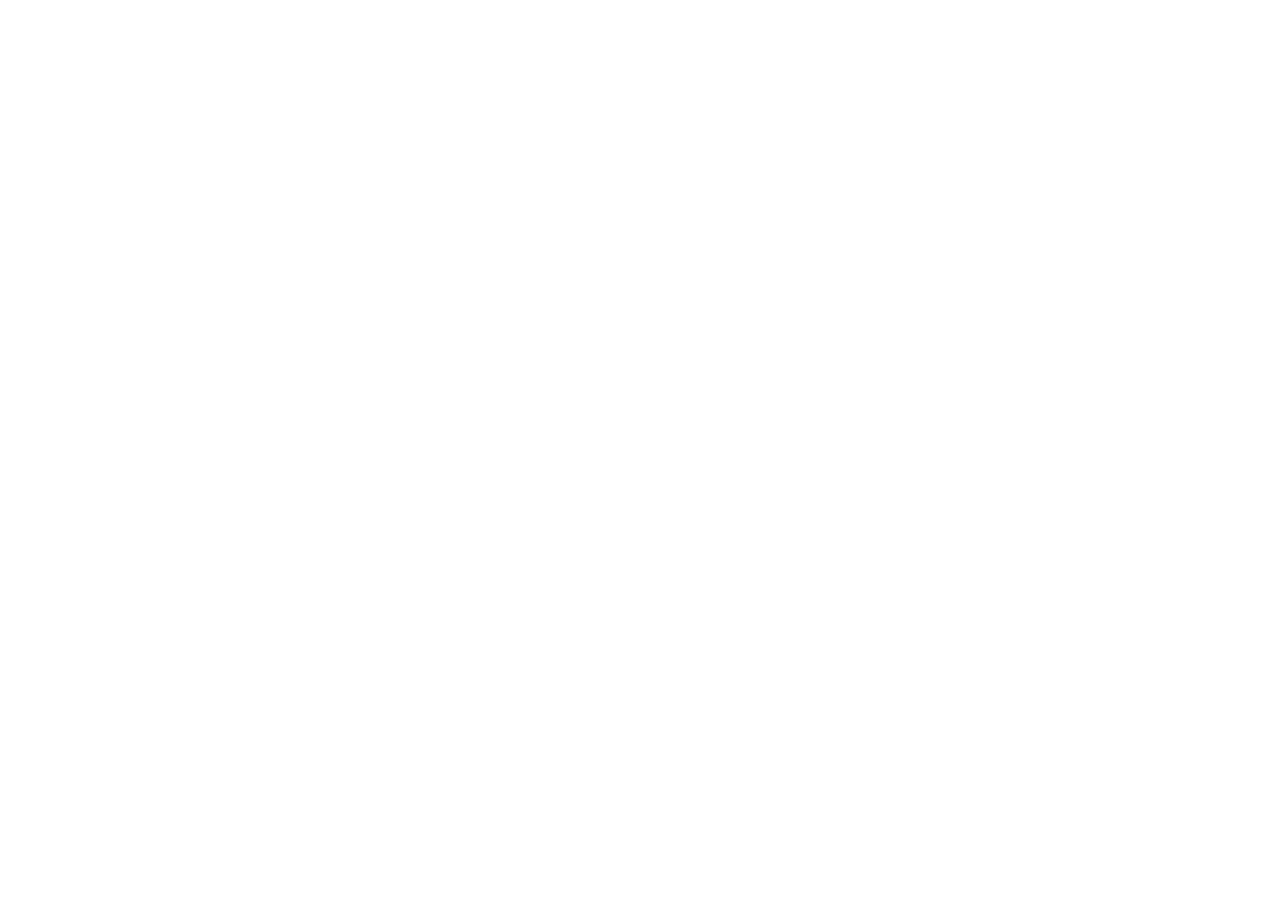
==== amazon.html @ 1cf5cb96 "Create amazon.html" ====
<!DOCTYPE html>
<html lang="en">
    <head>
        <meta charset="UTF-8">
        <meta name="viewport" content="width=device-width, initial-scale=1.0">
        <meta http-equiv="X-UA-Compatible" content="ie=edge">
        <title>Document</title>
    </head>
    <body>
        <div class="menu">
            <div class="menu_all"></div>
            <div class="menu_search"></div>
            <div class="menu_magnify"></div>
        </div>

        <div class="subhead"></div>

        <div class="maincontents">
            <div class="subcontent">
                <div class="subcontent_hi"></div>
                <div class="subcontent_recentlyviewed"></div>
                <div class="subcontent_preowned"></div>
                <div class="subcontentinfo">
                    <div class="subcontentinfo_audible"></div>
                    <div class="subcontentinfo_vitamins"></div>
                </div>
            </div>
        </div>
        

        <div class ="activecontent"></div>
            <div class="activecontent_video"></div>
            <div class="activecontent_active"></div>
            <div class="activecontent_fitbit"></div>
        
        <div class="relateditems"></div>

        <div class="newitems"></div>

        <div class="random">
            <div class="random_newtech"></div>
            <div class="random_cutehome"></div>
            <div class="random_inspo"></div>
            <div class="random_unique"></div>
        </div>

        <div class="shoppingtrends"></div>

        <div class="amazon">
            <div class="amazon_live"></div>
            <div class="lives">
                <div class="live_1"></div>
                <div class="live_2"></div>
                <div class="live_3"></div>
                <div class="live_4"></div>
                <div class="live_5"></div>
            </div>
        </div>

        <div class="littlesomething"></div>

        <div class="matte ad"></div>

        <div class="boxes">
            <div class="box_plant">
            <div class="box_pinkplant"></div>
            <div class=""
        </div>

        
 </body>

</html>
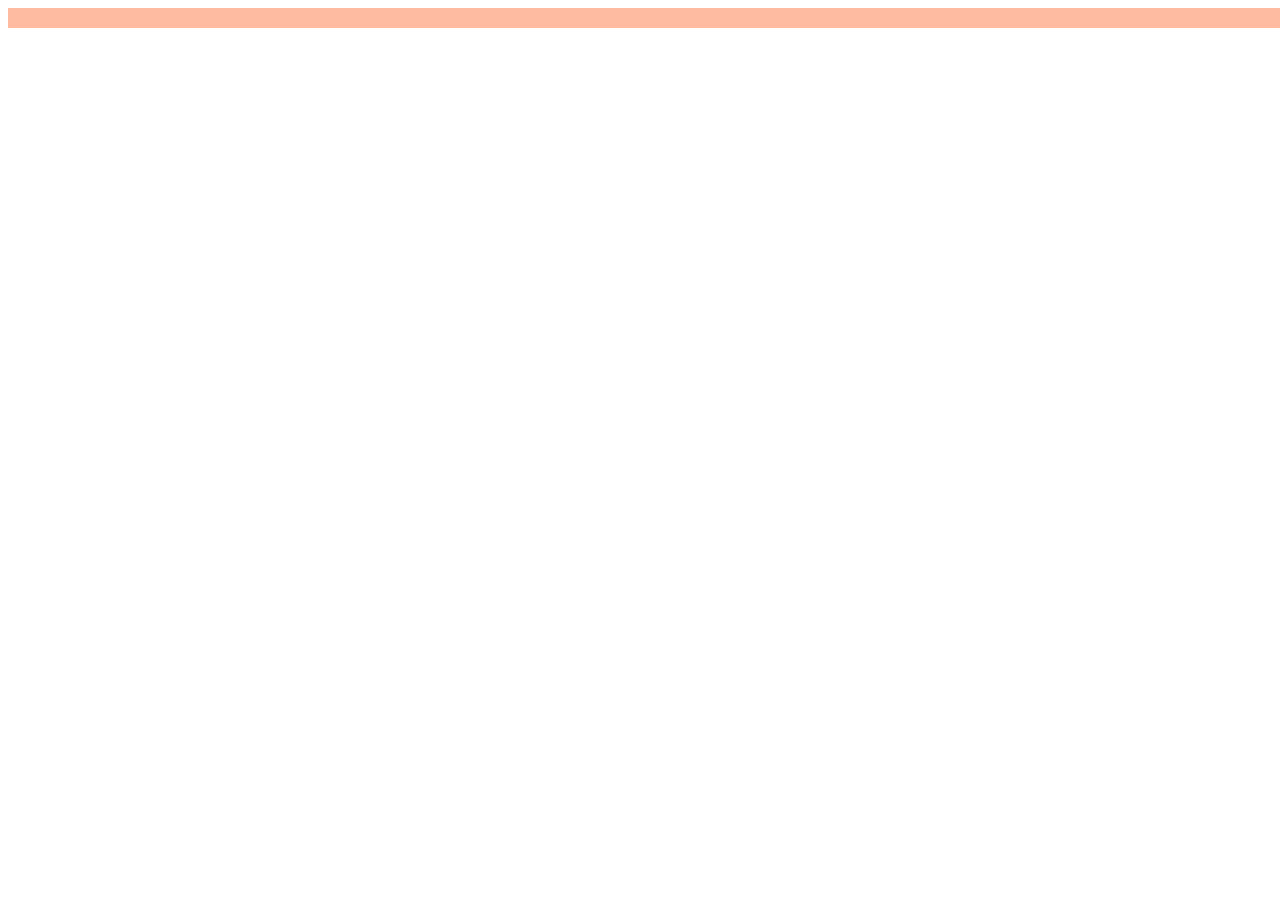
==== commit 63bc124c: "Update amazon.html" ====
--- a/amazon.html
+++ b/amazon.html
@@ -5,6 +5,7 @@
         <meta name="viewport" content="width=device-width, initial-scale=1.0">
         <meta http-equiv="X-UA-Compatible" content="ie=edge">
         <title>Document</title>
+        <link rel="stylesheet" href="amazon.css">
     </head>
     <body>
         <div class="menu">
@@ -63,11 +64,46 @@
 
         <div class="boxes">
             <div class="box_plant">
-            <div class="box_pinkplant"></div>
-            <div class=""
+                <div class="box_pinkplant"></div>
+            </div>
+            <div class="box_recycle">
+                <div class="box_pinkrecycle"></div>
+            </div>
+            <div class="box_handmade">
+                <div class="box_pinkhandmade"></div>
+            </div>
+            <div class="box_ces">
+                <div class="box_pinkces"></div>
+            </div>
         </div>
 
+        <div class="popularbrands"></div>
+
+        <div class="wishlist"></div>
+
+        <div class="newyears">
+            <div class="newyear_homegym"></div>
+            <div class="newyear_newyearres"></div>
+            <div class="newyear_homesolutions"></div>
+            <div class="newyear_chrispratt"></div>
+        </div>
         
- </body>
+        <div class="garden">
+            <div class="garden_home"></div>
+            <div class="garden_ad"></div>
+        </div>
+
+        <div class="pinkrectangle1"></div>
+
+        <div class="whiterectangle1"></div>
+
+        <div class="pinkrectangle2"></div>
+
+        <div class="relateditems"></div>
+
+        <div class="orangegap"></div>
+
+        <div class="footerinfo"></div>
+    </body>
 
 </html>--- a/amazon.css
+++ b/amazon.css
@@ -0,0 +1,12 @@
+body {
+    font-family: sans-serif;
+    background-color: #F9F4E6
+    margin: 0;
+    padding: 0;
+  }
+
+  .menu {
+    height: 20px;
+    width: 100vw; 
+    background-color: #FFBAA2
+}
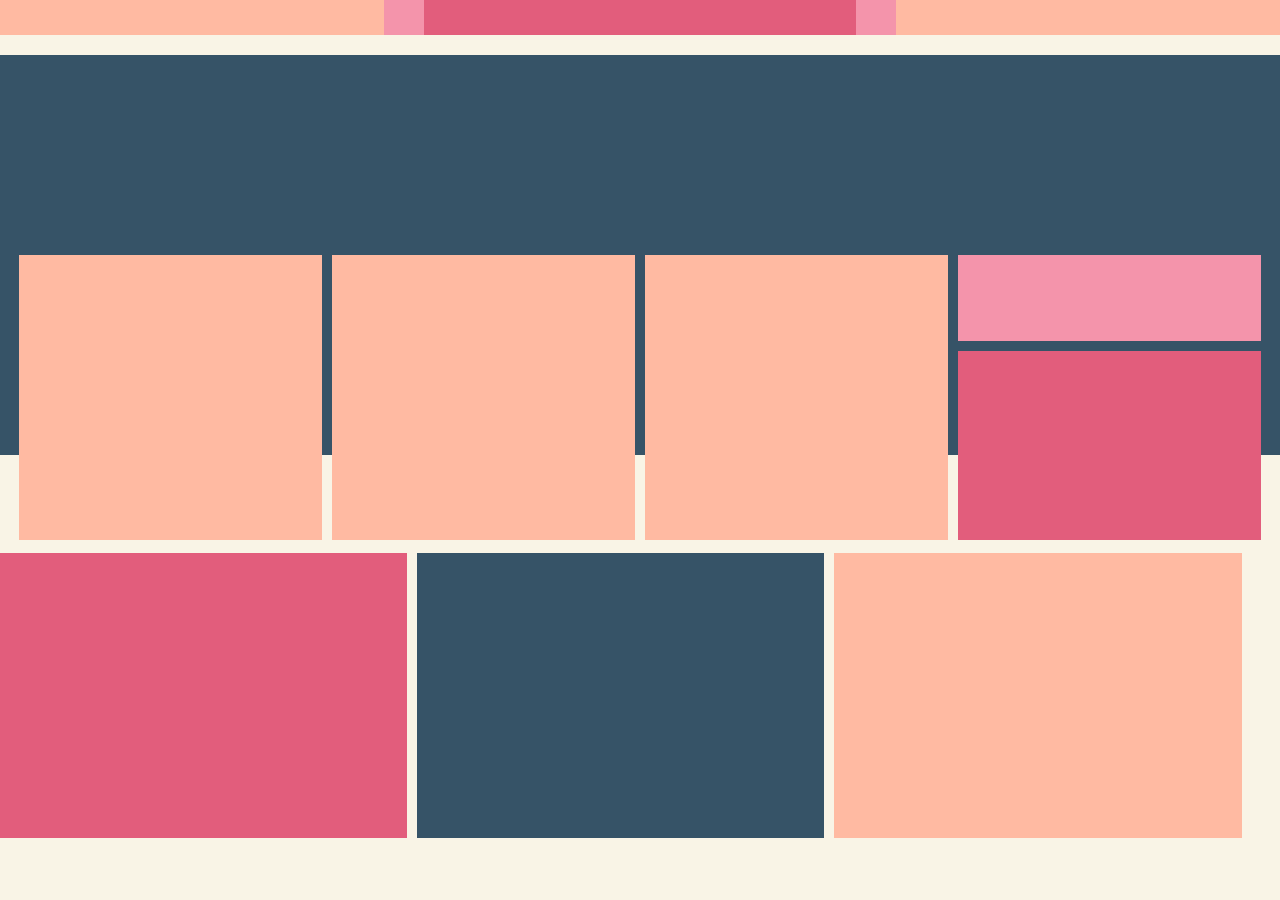
==== commit b79df516: "Update amazon.html" ====
--- a/amazon.html
+++ b/amazon.html
@@ -29,11 +29,11 @@
         </div>
         
 
-        <div class ="activecontent"></div>
+        <div class ="activecontent">
             <div class="activecontent_video"></div>
             <div class="activecontent_active"></div>
             <div class="activecontent_fitbit"></div>
-        
+        </div>
         <div class="relateditems"></div>
 
         <div class="newitems"></div>
@@ -99,7 +99,7 @@
 
         <div class="pinkrectangle2"></div>
 
-        <div class="relateditems"></div>
+        <div class="related"></div>
 
         <div class="orangegap"></div>
 
--- a/amazon.css
+++ b/amazon.css
@@ -1,12 +1,101 @@
 body {
     font-family: sans-serif;
-    background-color: #F9F4E6
+    background-color: #F9F4E6;
     margin: 0;
     padding: 0;
   }
 
   .menu {
+    height: 35px;
+    background-color: #FFBAA2;
+
+    display: grid; 
+    grid-template-columns: 40px 1fr 40px; 
+    grid-template-rows: 35px;
+    padding-left: 30vw;
+    padding-right: 30vw;
+}
+
+.menu_all {
+    background-color: #F494AB;
+    
+}
+.menu_search {
+    background-color: #E25D7C;
+}
+.menu_magnify {
+    background-color: #F494AB;
+    
+}
+
+.subhead {
     height: 20px;
     width: 100vw; 
-    background-color: #FFBAA2
+    background-color: #F9F4E6;
+
 }
+
+.maincontents {
+    height: 200px;
+    width: 100vw;
+    background-color: #365367;
+    padding-top: 200px;
+    margin: auto;
+}
+
+.subcontent {
+    width: 97vw;
+    margin: auto;
+  
+    display: grid; 
+    grid-template-columns: 1fr 1fr 1fr 1fr; 
+    grid-template-rows: 285px; 
+    grid-gap: 10px;
+  }
+
+  .subcontent_hi {
+      background-color: #FFBAA2;
+  }
+  .subcontent_recentlyviewed {
+    background-color: #FFBAA2;
+}
+.subcontent_preowned {
+    background-color: #FFBAA2;
+}
+
+.subcontentinfo {
+}
+
+.subcontentinfo_audible{
+    background-color: #F494AB;
+    height: 86px;
+}
+
+.subcontentinfo_vitamins{
+    background-color: #E25D7C;
+    height: 189px;
+    margin-top: 10px;
+}
+
+.activecontent {
+    width: 97vw;
+    margin-top: 98px;
+    background-color:#F9F4E6;
+  
+    display: grid; 
+    grid-template-columns: 1fr 1fr 1fr; 
+    grid-gap: 10px;
+  }
+
+  .activecontent_video {
+      background-color: #E25D7C;
+      height: 285px;
+  }
+  .activecontent_active {
+    background-color: #365367;
+    height: 285px;
+}
+.activecontent_fitbit {
+    background-color: #FFBAA2;
+    height: 285px;
+}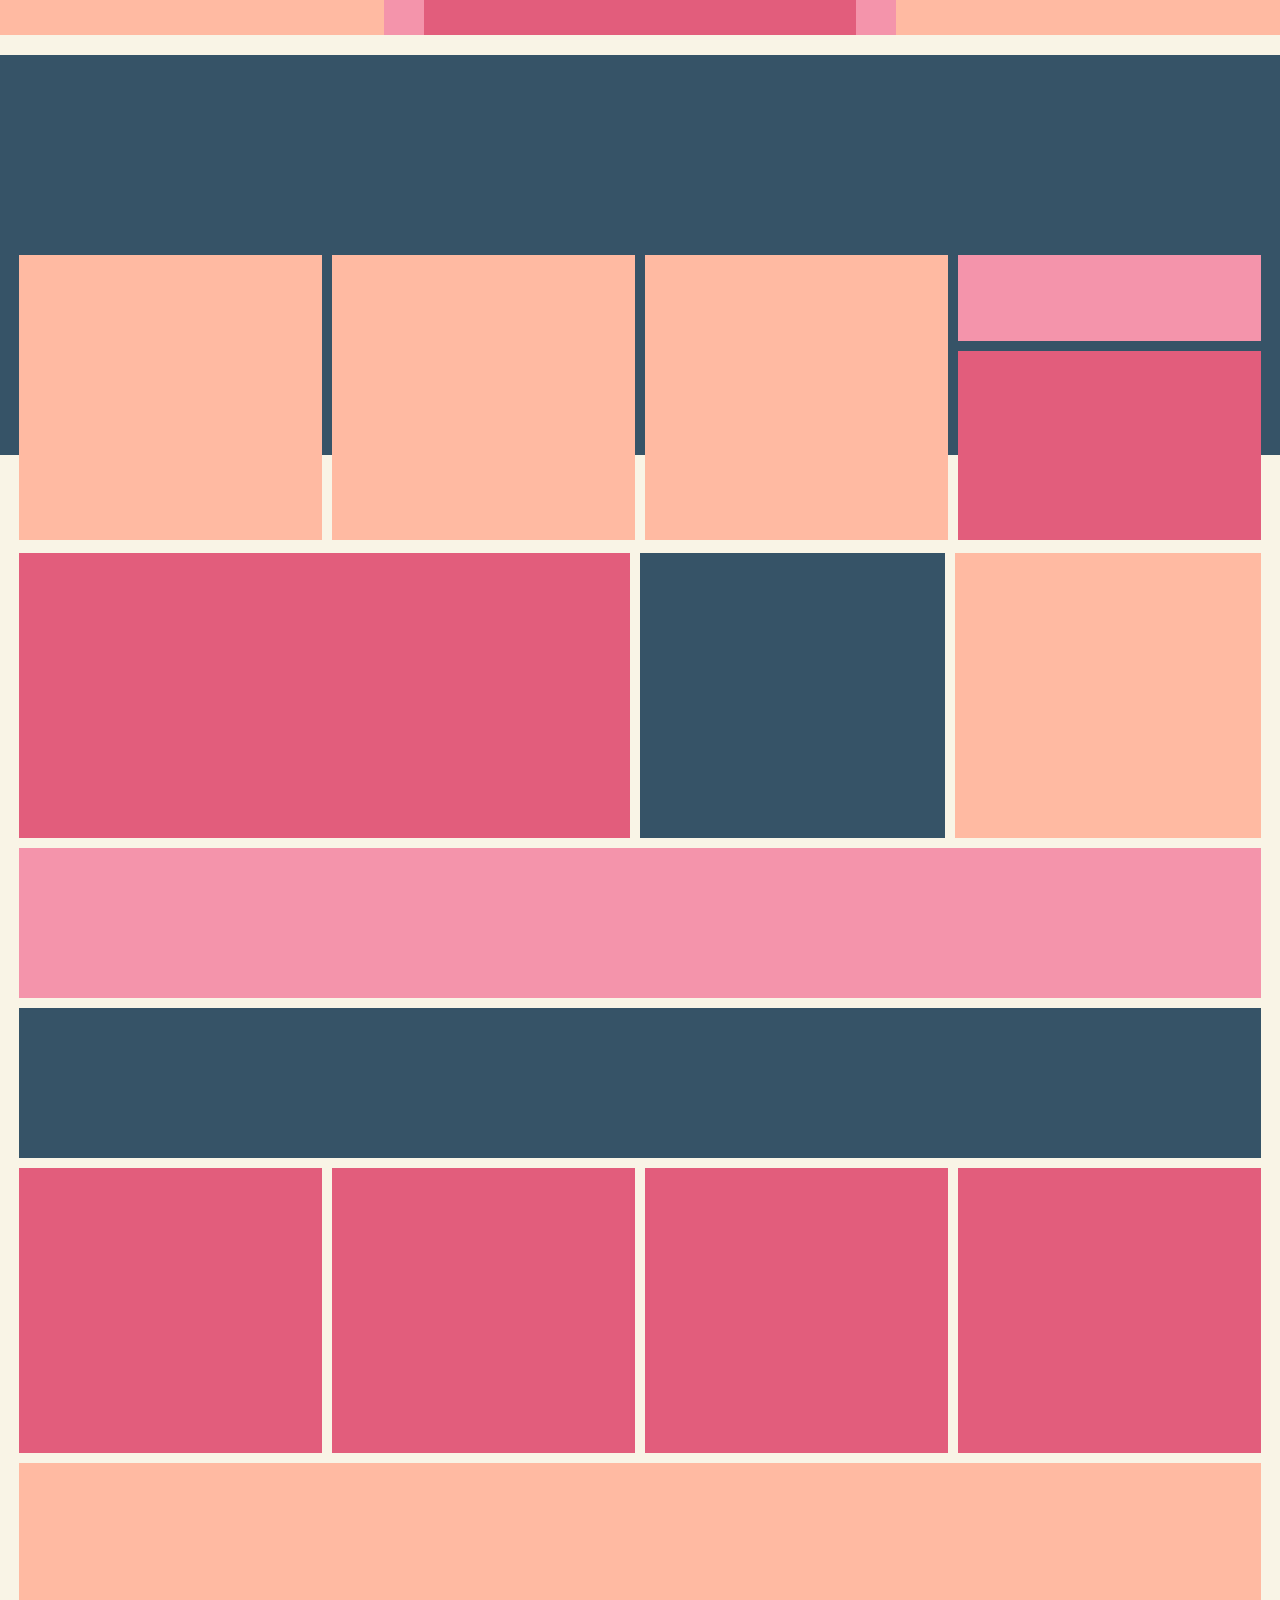
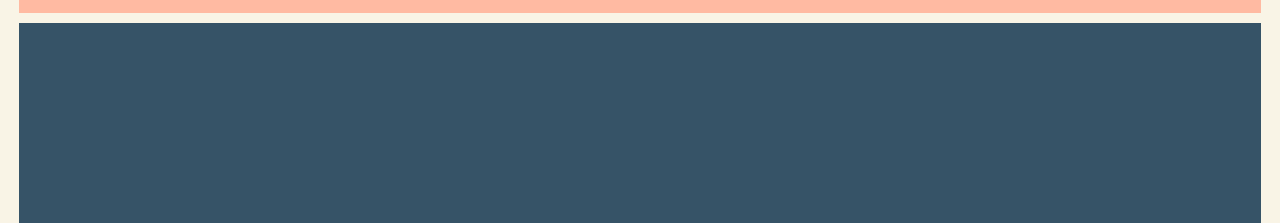
==== commit be37bb4d: "Update amazon.html" ====
--- a/amazon.html
+++ b/amazon.html
@@ -60,7 +60,7 @@
 
         <div class="littlesomething"></div>
 
-        <div class="matte ad"></div>
+        <div class="matte_ad"></div>
 
         <div class="boxes">
             <div class="box_plant">
--- a/amazon.css
+++ b/amazon.css
@@ -83,8 +83,10 @@
     background-color:#F9F4E6;
   
     display: grid; 
-    grid-template-columns: 1fr 1fr 1fr; 
+    grid-template-columns: 2fr 1fr 1fr; 
     grid-gap: 10px;
+    margin-left: auto;
+    margin-right: auto;
   }
 
   .activecontent_video {
@@ -98,4 +100,64 @@
 .activecontent_fitbit {
     background-color: #FFBAA2;
     height: 285px;
+}
+
+.relateditems {
+    background-color:#F494AB;
+    height: 150px;
+    width: 97vw;
+    margin-top: 10px;
+    margin-left: auto;
+    margin-right: auto;
+}
+
+.newitems {
+    background-color:#365367;
+    height: 150px;
+    width: 97vw;
+    margin-top: 10px;
+    margin-left: auto;
+    margin-right: auto;
+}
+
+.random {
+    width: 97vw;
+    margin: auto;
+    margin-top: 10px;
+  
+    display: grid; 
+    grid-template-columns: 1fr 1fr 1fr 1fr; 
+    grid-template-rows: 285px; 
+    grid-gap: 10px;
+  }
+
+  .random_newtech {
+      background-color: #E25D7C;
+  }
+  .random_cutehome {
+    background-color: #E25D7C;
+}
+  .random_inspo {
+  background-color: #E25D7C;
+}
+  .random_unique {
+  background-color: #E25D7C;
+}
+
+.shoppingtrends {
+    background-color:#FFBAA2;
+    height: 150px;
+    width: 97vw;
+    margin-top: 10px;
+    margin-left: auto;
+    margin-right: auto;
+}
+
+.amazon {
+    background-color: #365367;
+    height: 200px;
+    width: 97vw;
+    margin-top: 10px;
+    margin-left: auto;
+    margin-right: auto;
 }